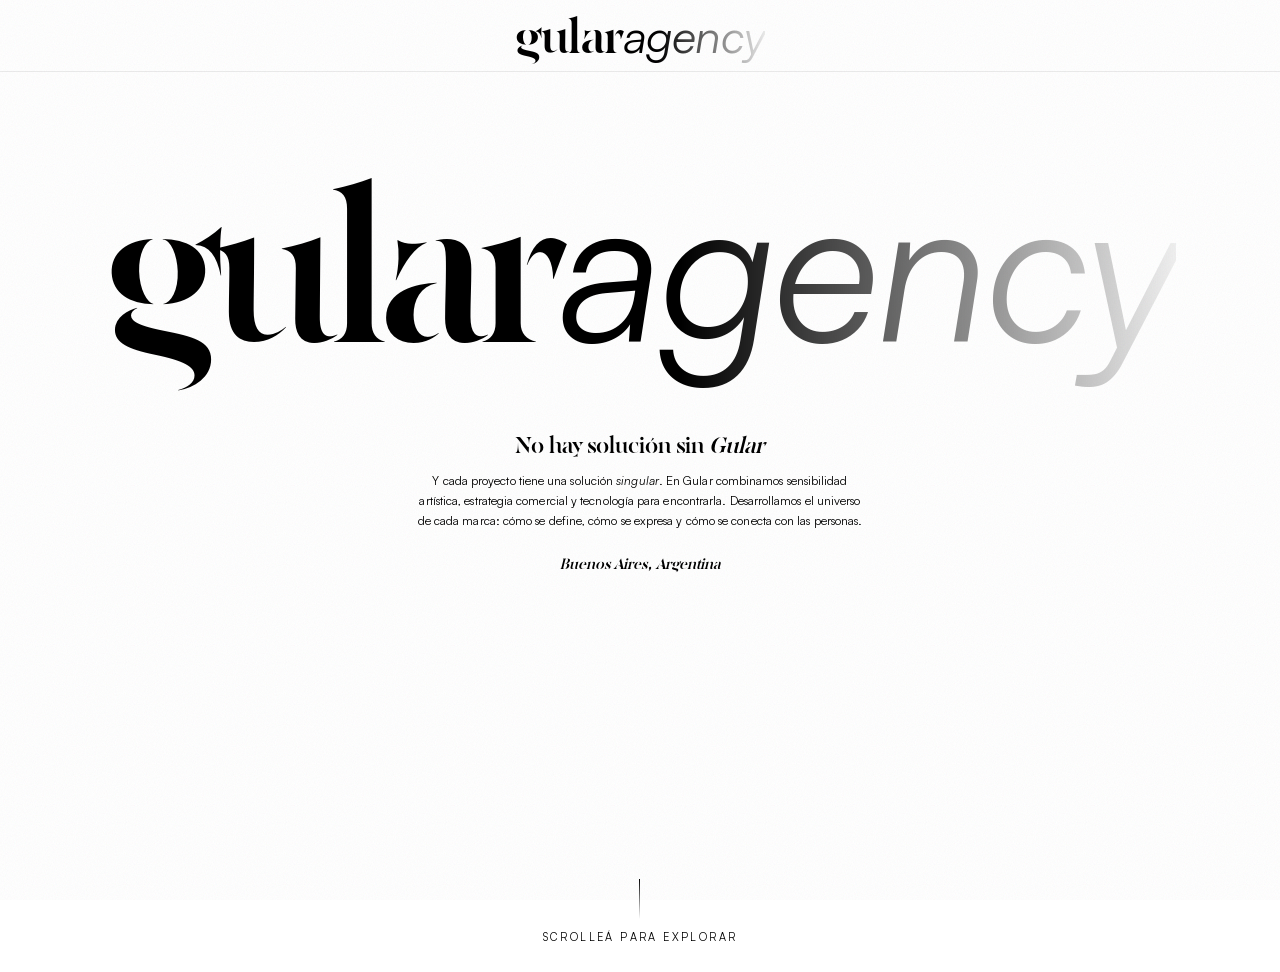
==== test-fondo.html @ cf7b093d "Prueba: pagina de test con video de particulas (negativo) como fondo del home" ====
<!doctype html>
<html lang="es">
<head>
  <meta charset="utf-8" />
  <meta name="viewport" content="width=device-width, initial-scale=1" />
  <title>Prueba fondo — Gular</title>
  <link rel="stylesheet" href="assets/css/styles.css" />
  <style>
    html { background: #ffffff; }
    body { background: transparent; }
    /* Video de partículas (negativo) como fondo fijo de toda la web */
    .bgfx {
      position: fixed; inset: 0; width: 100vw; height: 100vh;
      object-fit: cover; z-index: -2; pointer-events: none;
      background: #ffffff;
    }
    /* El contenido va por encima del video */
    .nav, main { position: relative; z-index: 2; }
    /* Las secciones quedan transparentes para dejar ver el fondo */
    .hero, .proj, .projects, #proyectos { background: transparent; }
  </style>
</head>
<body>
  <video class="bgfx" autoplay muted loop playsinline preload="auto"
         src="assets/media/video/posiblefondogular-neg.mp4"></video>

  <header class="nav" id="nav" data-scrolled>
    <a class="nav__brand" href="#hero" aria-label="Gular — inicio">gular<span class="agency">agency</span></a>
    <nav class="nav__center" aria-label="Accesos rápidos">
      <a href="#proyectos">clientes.</a>
      <a href="#gular">agency.</a>
      <a href="#contacto" class="accent">trabajemos juntos.</a>
    </nav>
    <button class="nav__menu" aria-label="Menú"><span class="iso"><span class="iso__top"></span><span class="iso__tail"></span></span></button>
  </header>

  <main>
    <section class="hero" id="hero">
      <h1 class="hero__title">gular<span class="agency">agency</span></h1>
      <p class="hero__statement">No hay solución sin <span class="accent">Gular</span></p>
      <p class="hero__lead">
        Y cada proyecto tiene una solución <em>singular</em>. En Gular combinamos sensibilidad
        artística, estrategia comercial y tecnología para encontrarla. Desarrollamos el
        universo de cada marca: cómo se define, cómo se expresa y cómo se conecta con las
        personas.
      </p>
      <p class="hero__place">Buenos Aires, Argentina</p>
      <div class="hero__scroll" aria-hidden="true"><span></span>Scrolleá para explorar</div>
    </section>
  </main>
</body>
</html>
---- assets/css/styles.css ----
/* =========================================================================
   Gular — Landing provisoria · rediseño "editorial / blanco"
   Fondo blanco, tipografía serif de marca (Sahlia), partículas negras.
   Lista de proyectos tipo índice; el caso abre en scroll horizontal.
   ========================================================================= */

@font-face {
  font-family: "Sahlia";
  src: url("../fonts/sahlia.otf") format("opentype");
  font-weight: 400;
  font-style: normal;
  font-display: swap;
}
/* Satoshi (fuente de marca para texto; variable 300–900) — self-host desde Fontshare */
@font-face {
  font-family: "Satoshi";
  src: url("../fonts/satoshi.woff2") format("woff2");
  font-weight: 300 900;
  font-style: normal;
  font-display: swap;
}
@font-face {
  font-family: "Satoshi";
  src: url("../fonts/satoshi-italic.woff2") format("woff2");
  font-weight: 300 900;
  font-style: italic;
  font-display: swap;
}

:root {
  --bg: #ffffff;
  --text: #000000;
  --secondary: #000000; /* sin gris: todo el texto en negro */
  --muted: #000000;     /* sin gris: todo el texto en negro */
  --line: rgba(0, 0, 0, 0.14);
  --line-soft: rgba(0, 0, 0, 0.08);
  --ghost: #c7c7c7;      /* gris claro para "agency" y acentos tenues */
  --ink: #000000;
  --inverse: #ffffff;

  --font-display: "Sahlia", Georgia, "Times New Roman", serif;
  --font-body: "Satoshi", "Inter", system-ui, sans-serif;
  --font-intro: "Archivo", system-ui, sans-serif;

  --text-display: clamp(3.4rem, 16vw, 16rem);
  --text-heading: clamp(2rem, 5vw, 4rem);

  --ease-out-expo: cubic-bezier(0.16, 1, 0.3, 1);
  --ease-cinematic: cubic-bezier(0.83, 0, 0.17, 1);

  --gutter: clamp(1.25rem, 4.5vw, 3rem);
  --section-gap: clamp(6rem, 14vh, 11rem);
  --nav-h: 72px;
}

* { box-sizing: border-box; }

html {
  background: var(--bg);
  scroll-behavior: smooth;
  -webkit-text-size-adjust: 100%;
}

body {
  margin: 0;
  background: var(--bg);
  color: var(--text);
  font-family: var(--font-body);
  font-size: 1rem;
  line-height: 1.6;
  letter-spacing: 0.005em;
  -webkit-font-smoothing: antialiased;
  overflow-x: hidden;
}

/* Grano sutil para matar banding (muy tenue sobre blanco) */
body::after {
  content: "";
  position: fixed; inset: 0; z-index: 5;
  pointer-events: none; opacity: .35; mix-blend-mode: multiply;
  background-image: url("data:image/svg+xml,%3Csvg xmlns='http://www.w3.org/2000/svg' width='160' height='160'%3E%3Cfilter id='n'%3E%3CfeTurbulence type='fractalNoise' baseFrequency='0.9' numOctaves='2' stitchTiles='stitch'/%3E%3C/filter%3E%3Crect width='100%25' height='100%25' filter='url(%23n)' opacity='0.22'/%3E%3C/svg%3E");
}

/* Fallback de partículas por CSS cuando NO hay WebGL (puntos negros) */
body::before {
  content: ""; position: fixed; inset: 0; z-index: 0; pointer-events: none;
  background-image:
    radial-gradient(1.2px 1.2px at 20% 30%, rgba(0,0,0,.5), transparent),
    radial-gradient(1.2px 1.2px at 70% 60%, rgba(0,0,0,.4), transparent),
    radial-gradient(1.6px 1.6px at 40% 80%, rgba(0,0,0,.45), transparent),
    radial-gradient(1.2px 1.2px at 85% 25%, rgba(0,0,0,.4), transparent),
    radial-gradient(1.2px 1.2px at 55% 15%, rgba(0,0,0,.35), transparent);
  opacity: 0; transition: opacity .8s ease;
}
html[data-webgl="off"] body::before { opacity: 1; }

img, video { max-width: 100%; display: block; }
a { color: inherit; text-decoration: none; }
h1, h2, h3 { margin: 0; font-family: var(--font-display); font-weight: 400; }

::selection { background: var(--ink); color: var(--inverse); }
:focus-visible { outline: 2px solid var(--ink); outline-offset: 3px; }

.space-canvas { position: fixed; inset: 0; width: 100%; height: 100%; z-index: 0; display: block; pointer-events: none; }
main, .nav, .footer { position: relative; z-index: 10; }

/* =========================================================================
   Isotipo "g" de Gular (máscara SVG; la cola gira como tornamesa)
   ========================================================================= */
.iso { display: block; position: relative; aspect-ratio: 164 / 255; perspective: 600px; }
.iso__top, .iso__tail {
  position: absolute; inset: 0; background-color: var(--ink);
  -webkit-mask-repeat: no-repeat; mask-repeat: no-repeat;
  -webkit-mask-position: center; mask-position: center;
  -webkit-mask-size: contain; mask-size: contain;
}
.iso__top { -webkit-mask-image: url("../img/isomenu-top.svg"); mask-image: url("../img/isomenu-top.svg"); }
.iso__tail {
  -webkit-mask-image: url("../img/isomenu-tail.svg"); mask-image: url("../img/isomenu-tail.svg");
  transform-origin: 45% 76%; animation: iso-spin 6s linear infinite;
}
@keyframes iso-spin { from { transform: rotateX(58deg) rotateZ(0deg); } to { transform: rotateX(58deg) rotateZ(360deg); } }

/* =========================================================================
   Intro / ceremonia — se mantiene tal cual (pantalla negra, letras blancas)
   ========================================================================= */
.intro {
  position: fixed; inset: 0; z-index: 90;
  background: #000000;
  display: grid; place-items: center;
  transition: opacity 1s var(--ease-out-expo), visibility 1s;
}
.intro.is-hidden { opacity: 0; visibility: hidden; }
.intro__video { width: 100%; height: 100%; object-fit: cover; display: block; background: #000000; transform: translateY(-7%); }

body.intro-lock { overflow: hidden; }

/* =========================================================================
   Navegación
   ========================================================================= */
.nav {
  position: fixed; top: 0; left: 0; right: 0; height: var(--nav-h);
  display: grid; grid-template-columns: 1fr auto 1fr; align-items: center;
  padding: 0 var(--gutter); z-index: 50;
  transition: background .4s ease, backdrop-filter .4s ease, border-color .4s ease;
  border-bottom: 1px solid transparent;
}
/* Al scrollear aparece la barra (fondo BLANCO, a probar): el wordmark "gular agency"
   se centra y se agranda ocupando el lugar de los links (que se ocultan). */
.nav[data-scrolled] { background: rgba(255, 255, 255, 0.9); backdrop-filter: blur(14px); border-bottom-color: var(--line-soft); }
.nav[data-scrolled] .nav__center { display: none; }
.nav[data-scrolled] .nav__brand .agency { display: inline; }
.nav[data-scrolled] .nav__brand {
  position: absolute; left: 50%; top: 50%; transform: translate(-50%, -50%);
  font-size: clamp(1.8rem, 4.4vw, 2.9rem);
}

.nav__brand { justify-self: start; font-family: var(--font-display); font-size: 1.5rem; letter-spacing: -0.01em; line-height: 1; }
/* "agency" en el wordmark del nav: oculto arriba, se revela al scrollear. */
.nav__brand .agency {
  font-family: var(--font-body); font-style: italic; font-weight: 400; letter-spacing: -0.01em;
  background: linear-gradient(90deg, #000000 0%, #000000 25%, rgba(0, 0, 0, 0.08) 100%);
  -webkit-background-clip: text; background-clip: text;
  color: transparent; -webkit-text-fill-color: transparent;
  display: none;
}
.nav__center { justify-self: center; display: flex; gap: clamp(1rem, 2.6vw, 2.2rem); font-size: .9rem; letter-spacing: .02em; color: var(--text); }
.nav__center a { transition: color .25s; }
.nav__center a:hover { opacity: .7; }
.nav__center .accent { color: #e83b2f; }
.nav__center .accent:hover { color: #cf2d22; opacity: 1; }

.nav__menu {
  grid-column: 3; justify-self: end;
  background: none; border: 0; cursor: pointer; padding: 6px; line-height: 0;
  width: clamp(28px, 3.4vw, 38px);
  transition: transform .4s var(--ease-out-expo), opacity .5s;
}
.nav__menu:hover { transform: scale(1.08); }
.nav__menu .iso { width: 100%; }

/* En celular la barra central (clientes · agency · trabajemos juntos) SÍ se muestra. */
@media (max-width: 680px) {
  .nav__brand { font-size: 1.2rem; }
  .nav__center { gap: .6rem; font-size: .58rem; letter-spacing: 0; }
  .nav { gap: .4rem; padding-inline: clamp(.7rem, 3vw, 1.2rem); }
}

/* Overlay de menú */
.menu {
  position: fixed; inset: 0; z-index: 45;
  background: rgba(255, 255, 255, 0.94); backdrop-filter: blur(18px);
  display: grid; place-content: center;
  opacity: 0; visibility: hidden;
  transition: opacity .5s var(--ease-out-expo), visibility .5s;
}
.menu[data-open] { opacity: 1; visibility: visible; }
.menu__links { display: flex; flex-direction: column; gap: clamp(.4rem, 1.6vw, 1rem); text-align: center; }
.menu__links a {
  font-family: var(--font-display); letter-spacing: -0.01em;
  font-size: clamp(2.5rem, 9vw, 5.5rem); line-height: 1.04; color: var(--muted);
  opacity: 0; transform: translateY(18px);
  transition: color .3s, opacity .55s var(--ease-out-expo), transform .55s var(--ease-out-expo);
}
.menu[data-open] .menu__links a { opacity: 1; transform: none; }
.menu__links a:hover { color: var(--text); font-style: italic; }
.menu[data-open] .menu__links a:nth-child(1) { transition-delay: .06s; }
.menu[data-open] .menu__links a:nth-child(2) { transition-delay: .12s; }
.menu[data-open] .menu__links a:nth-child(3) { transition-delay: .18s; }
.menu[data-open] .menu__links a:nth-child(4) { transition-delay: .24s; }

/* =========================================================================
   Utilidades
   ========================================================================= */
.reveal { opacity: 0; transform: translateY(28px); transition: opacity 1s var(--ease-out-expo), transform 1s var(--ease-out-expo); }
.reveal.is-in { opacity: 1; transform: none; }

/* Texto solo para lectores de pantalla / buscadores (accesible, no visible) */
.sr-only {
  position: absolute !important; width: 1px; height: 1px; padding: 0; margin: -1px;
  overflow: hidden; clip: rect(0, 0, 0, 0); white-space: nowrap; border: 0;
}

/* =========================================================================
   1 · HERO
   ========================================================================= */
.hero {
  position: relative; min-height: 100svh;
  display: flex; flex-direction: column; justify-content: flex-start;
  padding: calc(var(--nav-h) + clamp(.5rem, 3vh, 2rem)) clamp(.9rem, 2.4vw, 1.6rem) 0;
  text-align: center;
}
.hero__title {
  font-family: var(--font-display);
  font-size: var(--text-display); /* el ancho final lo fija el JS (fitHero) */
  line-height: .9; letter-spacing: -0.03em; font-weight: 400;
  white-space: nowrap;
  margin: 0 0 clamp(2.5rem, 8vh, 6rem);
}
/* "agency": negro que se esfuma hacia la derecha (degradé sobre el texto) */
.hero__title .agency {
  font-family: var(--font-body); font-style: italic; font-weight: 400; letter-spacing: -0.015em;
  background: linear-gradient(90deg, #000000 0%, #000000 20%, rgba(0, 0, 0, 0.06) 100%);
  -webkit-background-clip: text; background-clip: text;
  color: transparent; -webkit-text-fill-color: transparent;
}
.hero__statement {
  font-family: var(--font-display);
  font-size: clamp(1.05rem, 1.7vw, 1.45rem);
  line-height: 1.2; letter-spacing: -0.005em;
  margin: 0 auto .8rem;
}
.hero__statement .accent { font-style: italic; }
.hero__lead {
  font-family: var(--font-body);
  font-size: clamp(.76rem, .95vw, .9rem); color: var(--secondary);
  max-width: 50ch; margin: 0 auto; line-height: 1.65;
}
.hero__place { margin: 1.3rem 0 0; font-family: var(--font-display); font-style: italic; color: var(--muted); font-size: .9rem; }
.hero__scroll {
  margin-top: auto; align-self: center;
  display: flex; flex-direction: column; align-items: center; gap: .6rem;
  padding-bottom: 1.6rem;
  font-size: .68rem; letter-spacing: .22em; text-transform: uppercase; color: var(--muted);
}
.hero__scroll span { width: 1px; height: 40px; background: linear-gradient(var(--text), transparent); animation: scrollLine 2.2s var(--ease-cinematic) infinite; }
@keyframes scrollLine { 0% { opacity: 0; transform: scaleY(0); transform-origin: top; } 50% { opacity: 1; transform: scaleY(1); transform-origin: top; } 100% { opacity: 0; transform: scaleY(0); transform-origin: bottom; } }

/* =========================================================================
   Franja negra · Trabajos · Proyectos · Experiencias
   ========================================================================= */
.band {
  position: relative; z-index: 10;
  background: var(--ink); color: var(--inverse);
  display: flex; align-items: center; justify-content: space-between;
  padding: clamp(.8rem, 2vw, 1.15rem) var(--gutter);
  font-family: var(--font-display); font-size: clamp(.95rem, 1.6vw, 1.35rem);
  letter-spacing: .01em;
}
.band span { flex: 1; }
.band span:nth-child(2) { text-align: center; }
.band span:nth-child(3) { text-align: right; }

/* =========================================================================
   2 · PROYECTOS — índice editorial + caso en scroll horizontal
   ========================================================================= */
.work-index { position: relative; z-index: 10; background: var(--bg); }

.proj { border-bottom: 1px solid var(--line); }
.proj:first-child { border-top: 1px solid var(--line); }

.proj__row {
  width: 100%; background: none; border: 0; cursor: pointer; color: inherit;
  display: grid; grid-template-columns: 1.1fr 1fr 1fr auto; align-items: center;
  gap: clamp(1rem, 3vw, 2.5rem);
  padding: clamp(1rem, 2.4vw, 1.9rem) var(--gutter);
  text-align: left;
  transition: background .35s var(--ease-out-expo);
}
.proj__row:hover { background: #f4f4f4; }
.proj__name {
  font-family: var(--font-display); font-weight: 400;
  font-size: clamp(1.9rem, 4.4vw, 3.4rem); line-height: 1; letter-spacing: -0.015em;
  transition: font-style .2s, transform .35s var(--ease-out-expo);
}
.proj__row:hover .proj__name, .proj[data-open] .proj__name { font-style: italic; }
.proj__cat { font-family: var(--font-body); font-size: .9rem; color: var(--secondary); }
.proj__desc { font-family: var(--font-body); font-size: .82rem; color: var(--muted); line-height: 1.45; }
.proj__chev {
  width: 14px; height: 14px; justify-self: end; position: relative;
  transition: transform .4s var(--ease-out-expo);
}
.proj__chev::before, .proj__chev::after {
  content: ""; position: absolute; top: 50%; width: 9px; height: 1.5px; background: var(--text);
}
.proj__chev::before { left: 0; transform: rotate(45deg); }
.proj__chev::after { right: 0; transform: rotate(-45deg); }
.proj[data-open] .proj__chev { transform: rotate(180deg); }

@media (max-width: 860px) {
  .proj__row { grid-template-columns: 1fr auto; grid-template-rows: auto auto; column-gap: .9rem; row-gap: .3rem; align-items: center; }
  .proj__name { grid-column: 1; grid-row: 1; }
  .proj__cat { grid-column: 1; grid-row: 2; font-size: .8rem; }
  .proj__desc { display: none; }
  .proj__chev { grid-column: 2; grid-row: 1 / span 2; align-self: center; }
}

/* ---- Caso: barra blanca (sans) + lienzo NEGRO con recorrido horizontal ----
   OJO: nada de overflow en .proj__case — rompería el position:sticky del pin.
   El recorte horizontal lo hace .case__pin. */
.proj__case[hidden] { display: none; }
.proj[data-open] .proj__row { display: none; } /* al abrir, el nombre serif deja lugar a la barra */

.case__pin {
  position: sticky; top: var(--nav-h);
  height: calc(100dvh - var(--nav-h));
  overflow: hidden; background: #000000; color: #f3efe6;
  display: flex; flex-direction: column;
}

/* Encabezado del caso: sobre el NEGRO. Isotipo "g" (gira, igual que el del nav)
   centrado arriba, y debajo el nombre + servicios. Todo el encabezado cierra al click. */
.case__bar {
  flex: 0 0 auto; z-index: 4; width: 100%; border: 0; font: inherit; cursor: pointer;
  background: #000000; color: #f3efe6;
  display: flex; flex-direction: column; align-items: center; gap: clamp(.5rem, 1.4vh, .9rem);
  padding: clamp(1rem, 2.6vh, 1.7rem) var(--gutter);
}
.case__bar .iso { width: clamp(26px, 3vw, 34px); }
.case__bar .iso { aspect-ratio: 1 / 1; }
.case__bar .iso__top { display: none; }
.case__bar .iso__tail {
  background-color: #f3efe6;
  -webkit-mask-image: url("../img/iso-tail-only.svg"); mask-image: url("../img/iso-tail-only.svg");
  transform-origin: 50% 50%;
}
.case__bar-head {
  display: flex; align-items: flex-start; justify-content: center; flex-wrap: wrap;
  gap: clamp(1rem, 2.6vw, 2.2rem); text-align: left;
}
.case__bar-title { font-family: var(--font-body); font-weight: 600; font-size: clamp(1rem, 1.7vw, 1.2rem); letter-spacing: -0.01em; line-height: 1.2; }
.case__bar-services { font-family: var(--font-body); font-size: .72rem; line-height: 1.45; color: rgba(243, 239, 230, 0.7); max-width: 28ch; }

.case__track { flex: 1 1 auto; display: flex; align-items: stretch; min-height: 0; will-change: transform; }
.case__panel {
  flex: 0 0 auto; height: 100%;
  display: flex; flex-direction: column; justify-content: center;
  padding: clamp(1.6rem, 5vh, 3.5rem) clamp(1.4rem, 4vw, 3.5rem);
}

/* Media (video / imágenes), encuadrada en negro */
.case__panel--media { width: min(92vw, 900px); padding-block: clamp(1.4rem, 5vh, 3rem); }
.case__media { position: relative; height: 100%; width: 100%; overflow: hidden; background: #000; }
.case__media img, .case__media video { width: 100%; height: 100%; object-fit: cover; }

/* Video hero: a sangre completa, ocupa toda la pantalla (sin márgenes) */
.case__panel--full { width: 100vw; padding: 0; }
.case__panel--full .case__media { background: #000; }
.case__panel--full .case__media img, .case__panel--full .case__media video { object-fit: cover; }
.case__panel--full video[data-hero] { cursor: pointer; }

/* Imagen grande (sin márgenes, encuadrada) para el recorrido del caso */
.case__panel--shot { width: min(64vw, 880px); padding: 0; }
.case__panel--shot .case__media img, .case__panel--shot .case__media video { object-fit: cover; }

/* Imagen a sangre (motor Triumph): llena el panel, encuadrada (cover) */
.case__panel--bleed { width: min(64vw, 880px); padding: 0; }
.case__panel--bleed .case__media img, .case__panel--bleed .case__media video { object-fit: cover; }

/* Slide: imagen/placa ENTERA (brandbook, mockups, slides de campaña), sin recorte */
.case__panel--slide { width: min(92vw, 1180px); padding: clamp(1rem, 3.5vh, 2.4rem) clamp(1rem, 3vw, 2.4rem); }
.case__panel--slide .case__media { background: transparent; }
.case__panel--slide .case__media img, .case__panel--slide .case__media video { object-fit: contain; }

/* Statement (serif, grande, blanco) */
.case__panel--statement { width: min(90vw, 620px); justify-content: flex-end; }
.case__statement { font-family: var(--font-display); font-size: clamp(2.2rem, 5vw, 4rem); line-height: 1.05; letter-spacing: -0.02em; color: #fff; }
/* Statement en sans (ej. Noormenaa): regular + partes en *negrita* */
.case__statement--sans { font-family: var(--font-body); font-weight: 400; letter-spacing: -0.03em; line-height: 1.04; }
.case__statement--sans strong { font-weight: 800; }

/* Paleta cromática (swatches en ladrillo, sobre el negro) */
.case__panel--palette { width: min(64vw, 720px); justify-content: center; }
.palette { display: flex; flex-direction: column; gap: clamp(.5rem, 1.1vw, .9rem); }
.palette__row { display: flex; gap: clamp(.5rem, 1.1vw, .9rem); }
.palette__row:nth-child(2) { margin-left: clamp(2.2rem, 7vw, 4.6rem); }
.palette__row:nth-child(3) { margin-left: clamp(4.4rem, 14vw, 9.2rem); }
.palette__chip { display: block; width: clamp(68px, 9vw, 128px); aspect-ratio: 1.25 / 1; border-radius: 16px; }

/* Escena: TODO el carrusel como una composición flotante con coordenadas del boceto.
   El lienzo mantiene el aspecto del PDF y se escala al alto del pin; todo se posiciona en %. */
.case__panel--scene { padding: 0; width: auto; }
.scene { position: relative; height: 100%; aspect-ratio: 8000 / 975; container-type: size; }
/* el aspect-ratio real lo fija cada escena inline (style="aspect-ratio:pw/ph"). */
.scene__img { position: absolute; display: block; }
.scene__vid { position: absolute; overflow: hidden; }
.scene__vid video { width: 100%; height: 100%; display: block; }
.scene__text { position: absolute; color: #f3efe6; font-family: var(--font-body); line-height: 1.5; }
/* Titulares grandes (sans): regular + *negrita* */
.scene__head { color: #fff; font-weight: 400; line-height: 1.06; letter-spacing: -0.025em; }
.scene__head strong { font-weight: 800; }
/* Párrafo de resultado (sans, bold) */
.scene__strong { color: #fff; font-weight: 700; line-height: 1.4; }
/* Texto SUPERPUESTO sobre una imagen (con sombra para legibilidad) */
.scene__over { color: #fff; text-shadow: 0 1px 14px rgba(0, 0, 0, 0.9), 0 0 4px rgba(0, 0, 0, 0.8); }
.scene__palette { position: absolute; }
.scene__palette .palette { gap: 8cqh; }
.scene__palette .palette__row { gap: 8%; }
.scene__palette .palette__row:nth-child(2) { margin-left: 16%; }
.scene__palette .palette__row:nth-child(3) { margin-left: 32%; }
.scene__palette .palette__chip { width: 28%; aspect-ratio: 1.25 / 1; border-radius: 12cqh; }

/* Cuerpo de texto (sans, claro) + marca */
.case__panel--body { width: min(88vw, 560px); gap: 1rem; }
.case__logo { font-family: var(--font-body); font-weight: 600; letter-spacing: .14em; text-transform: uppercase; font-size: .95rem; color: #f3efe6; align-self: flex-end; margin-bottom: .8rem; }
.case__body-p { font-family: var(--font-body); font-size: .9rem; line-height: 1.65; color: #f3efe6; max-width: 48ch; margin: 0; }
.case__body-p + .case__body-p { margin-top: .85rem; }

.case__hint {
  position: absolute; bottom: 1rem; left: 50%; transform: translateX(-50%);
  font-family: var(--font-body); font-size: .64rem; letter-spacing: .22em; text-transform: uppercase;
  color: rgba(243, 239, 230, .55); z-index: 3; pointer-events: none;
}


/* Caso con reduce-motion: apilado vertical (sin pin horizontal) */
.work-index[data-native] .case__pin { position: static; height: auto; }
.work-index[data-native] .case__track { flex-direction: column; height: auto; }
.work-index[data-native] .case__panel { width: 100% !important; height: auto; min-height: auto; }
.work-index[data-native] .case__panel--media { height: 72vw; max-height: 520px; }
.work-index[data-native] .case__media { height: 100%; }
.work-index[data-native] .case__hint { display: none; }

/* =========================================================================
   3 · GULAR (nosotros)
   ========================================================================= */
.about { position: relative; z-index: 10; padding: var(--section-gap) var(--gutter); display: grid; place-items: center; text-align: center; background: transparent; }
.about__inner { max-width: 54rem; }
.about__title { font-family: var(--font-display); font-size: var(--text-heading); line-height: 1.06; letter-spacing: -0.02em; }
.about__text { font-family: var(--font-body); color: var(--secondary); font-size: clamp(1rem, 1.8vw, 1.25rem); margin-top: 1.6rem; line-height: 1.6; }

/* =========================================================================
   4 · CONTACTO
   ========================================================================= */
.contact { position: relative; z-index: 10; padding: var(--section-gap) var(--gutter) calc(var(--section-gap) / 1.6); max-width: 1160px; margin: 0 auto; background: transparent; }
.contact__grid { display: grid; grid-template-columns: 1fr 1fr; gap: clamp(2rem, 6vw, 5rem); align-items: start; }
.contact__intro h2 { font-family: var(--font-display); font-size: var(--text-heading); line-height: 1.04; letter-spacing: -0.02em; }
.contact__intro p { color: var(--muted); max-width: 44ch; margin: 1rem 0 0; }
.contact__direct { display: flex; flex-wrap: wrap; gap: .75rem; margin-top: 2rem; }
.btn {
  display: inline-flex; align-items: center; justify-content: center;
  padding: .85rem 1.7rem; border-radius: 999px; font-weight: 500; font-size: .88rem;
  font-family: var(--font-body); cursor: pointer; border: 1px solid var(--line);
  transition: transform .3s var(--ease-out-expo), background .3s, color .3s, border-color .3s;
}
.btn:hover { transform: translateY(-2px); }
.btn--solid { background: var(--ink); color: var(--inverse); border-color: var(--ink); }
.btn--ghost { color: var(--text); }
.btn--ghost:hover { border-color: var(--text); }
.contact__form { display: flex; flex-direction: column; gap: 1.05rem; }
.field { display: flex; flex-direction: column; gap: .4rem; }
.field label { font-size: .76rem; letter-spacing: .04em; color: var(--secondary); }
.field input, .field textarea { background: #fafafa; border: 1px solid var(--line); border-radius: 6px; color: var(--text); font: inherit; padding: .8rem 1rem; resize: vertical; transition: border-color .25s; }
.field input:focus, .field textarea:focus { border-color: var(--text); outline: none; }
.contact__form .btn { align-self: flex-start; margin-top: .4rem; }
.form__note { font-size: .88rem; color: var(--muted); min-height: 1.2em; margin: .2rem 0 0; }
.form__note[data-state="ok"] { color: var(--ink); }
.form__note[data-state="err"] { color: #c0392b; }

/* =========================================================================
   Footer
   ========================================================================= */
.footer { display: flex; align-items: center; justify-content: space-between; flex-wrap: wrap; gap: 1rem; padding: 2.6rem var(--gutter); border-top: 1px solid rgba(255, 255, 255, 0.12); color: #f3efe6; font-size: .82rem; letter-spacing: .02em; background: #000000; }
.footer__brand { font-family: var(--font-display); font-size: 1.3rem; color: #f3efe6; }

/* =========================================================================
   Responsive
   ========================================================================= */
@media (max-width: 860px) {
  .contact__grid { grid-template-columns: 1fr; }
  /* En celular, las imágenes/videos del caso entran COMPLETAS (sin recorte agresivo). */
  .case__media img, .case__media video { object-fit: contain; }
  /* Fotos grandes del caso (Triumph): en celular se ven ENTERAS de una,
     cada una ocupa una pantalla (aunque el scroll total se alargue). */
  .case__panel--shot { width: 100vw; padding: clamp(1rem, 4vw, 2rem); }
  .case__panel--shot .case__media img { object-fit: contain; }
  /* Imagen "a sangre" (motor): en celular ocupa toda la pantalla (bien grande). */
  .case__panel--bleed { width: 100vw; padding: 0; }
  .case__panel--bleed .case__media img { object-fit: cover; }
  /* Slides (brandbook, campaña): enteras, una por pantalla en celular. */
  .case__panel--slide { width: 100vw; }
  .case__panel--slide .case__media img, .case__panel--slide .case__media video { object-fit: contain; }
  /* Hero-IMAGEN a pantalla completa: en celular se ve ENTERO (no corta el wordmark);
     el hero-VIDEO sigue en cover. */
  .case__panel--full .case__media img { object-fit: contain; }
}

@media (prefers-reduced-motion: reduce) {
  html { scroll-behavior: auto; }
  .reveal { opacity: 1; transform: none; transition: none; }
  .hero__scroll span { animation: none; }
  .iso__tail { animation: none; transform: rotateX(58deg) rotateZ(25deg); }
  .intro__beat { transition: none; }
  body::after { display: none; }
}
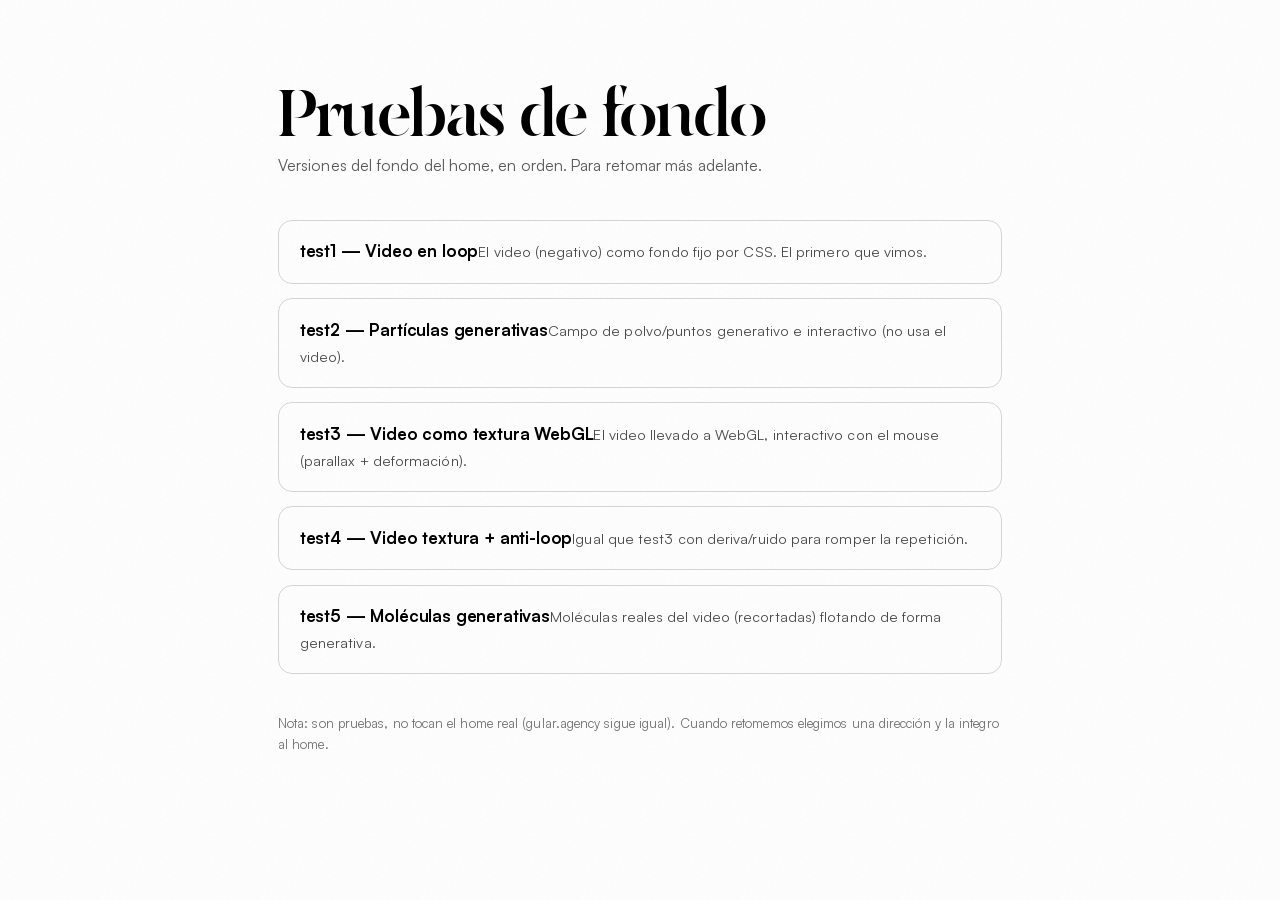
==== commit 91c96a49: "Pruebas de fondo enumeradas test1-test5 (cada version como pagina aparte) + indice" ====
--- a/test-fondo.html
+++ b/test-fondo.html
@@ -3,50 +3,37 @@
 <head>
   <meta charset="utf-8" />
   <meta name="viewport" content="width=device-width, initial-scale=1" />
-  <title>Prueba fondo — Gular</title>
+  <title>Pruebas de fondo — Gular</title>
   <link rel="stylesheet" href="assets/css/styles.css" />
   <style>
-    html { background: #ffffff; }
-    body { background: transparent; }
-    /* Video de partículas (negativo) como fondo fijo de toda la web */
-    .bgfx {
-      position: fixed; inset: 0; width: 100vw; height: 100vh;
-      object-fit: cover; z-index: -2; pointer-events: none;
-      background: #ffffff;
+    html, body { background: #ffffff; }
+    .wrap { max-width: 820px; margin: 0 auto; padding: clamp(3rem, 9vh, 7rem) var(--gutter) 6rem; }
+    .wrap h1 { font-family: var(--font-display); font-size: clamp(2.4rem, 6vw, 4rem); line-height: 1; letter-spacing: -0.02em; margin: 0 0 .5rem; }
+    .wrap .sub { font-family: var(--font-body); color: #000; opacity: .65; margin: 0 0 2.6rem; font-size: .98rem; }
+    .tests { list-style: none; margin: 0; padding: 0; display: flex; flex-direction: column; gap: .9rem; }
+    .tests a {
+      display: block; text-decoration: none; color: #000;
+      border: 1px solid rgba(0,0,0,.16); border-radius: 14px; padding: 1.1rem 1.3rem;
+      transition: border-color .25s, transform .25s, background .25s;
     }
-    /* El contenido va por encima del video */
-    .nav, main { position: relative; z-index: 2; }
-    /* Las secciones quedan transparentes para dejar ver el fondo */
-    .hero, .proj, .projects, #proyectos { background: transparent; }
+    .tests a:hover { border-color: #000; transform: translateX(4px); background: rgba(0,0,0,.02); }
+    .tests .t { font-family: var(--font-body); font-weight: 700; font-size: 1.05rem; letter-spacing: -0.01em; }
+    .tests .d { font-family: var(--font-body); font-size: .9rem; opacity: .7; margin-top: .2rem; }
+    .note { margin-top: 2.4rem; font-family: var(--font-body); font-size: .82rem; opacity: .55; line-height: 1.6; }
   </style>
 </head>
 <body>
-  <video class="bgfx" autoplay muted loop playsinline preload="auto"
-         src="assets/media/video/posiblefondogular-neg.mp4"></video>
-
-  <header class="nav" id="nav" data-scrolled>
-    <a class="nav__brand" href="#hero" aria-label="Gular — inicio">gular<span class="agency">agency</span></a>
-    <nav class="nav__center" aria-label="Accesos rápidos">
-      <a href="#proyectos">clientes.</a>
-      <a href="#gular">agency.</a>
-      <a href="#contacto" class="accent">trabajemos juntos.</a>
-    </nav>
-    <button class="nav__menu" aria-label="Menú"><span class="iso"><span class="iso__top"></span><span class="iso__tail"></span></span></button>
-  </header>
-
-  <main>
-    <section class="hero" id="hero">
-      <h1 class="hero__title">gular<span class="agency">agency</span></h1>
-      <p class="hero__statement">No hay solución sin <span class="accent">Gular</span></p>
-      <p class="hero__lead">
-        Y cada proyecto tiene una solución <em>singular</em>. En Gular combinamos sensibilidad
-        artística, estrategia comercial y tecnología para encontrarla. Desarrollamos el
-        universo de cada marca: cómo se define, cómo se expresa y cómo se conecta con las
-        personas.
-      </p>
-      <p class="hero__place">Buenos Aires, Argentina</p>
-      <div class="hero__scroll" aria-hidden="true"><span></span>Scrolleá para explorar</div>
-    </section>
-  </main>
+  <div class="wrap">
+    <h1>Pruebas de fondo</h1>
+    <p class="sub">Versiones del fondo del home, en orden. Para retomar más adelante.</p>
+    <ul class="tests">
+      <li><a href="test1.html"><span class="t">test1 — Video en loop</span><span class="d">El video (negativo) como fondo fijo por CSS. El primero que vimos.</span></a></li>
+      <li><a href="test2.html"><span class="t">test2 — Partículas generativas</span><span class="d">Campo de polvo/puntos generativo e interactivo (no usa el video).</span></a></li>
+      <li><a href="test3.html"><span class="t">test3 — Video como textura WebGL</span><span class="d">El video llevado a WebGL, interactivo con el mouse (parallax + deformación).</span></a></li>
+      <li><a href="test4.html"><span class="t">test4 — Video textura + anti-loop</span><span class="d">Igual que test3 con deriva/ruido para romper la repetición.</span></a></li>
+      <li><a href="test5.html"><span class="t">test5 — Moléculas generativas</span><span class="d">Moléculas reales del video (recortadas) flotando de forma generativa.</span></a></li>
+    </ul>
+    <p class="note">Nota: son pruebas, no tocan el home real (gular.agency sigue igual). Cuando retomemos elegimos una dirección y la integro al home.</p>
+  </div>
 </body>
 </html>
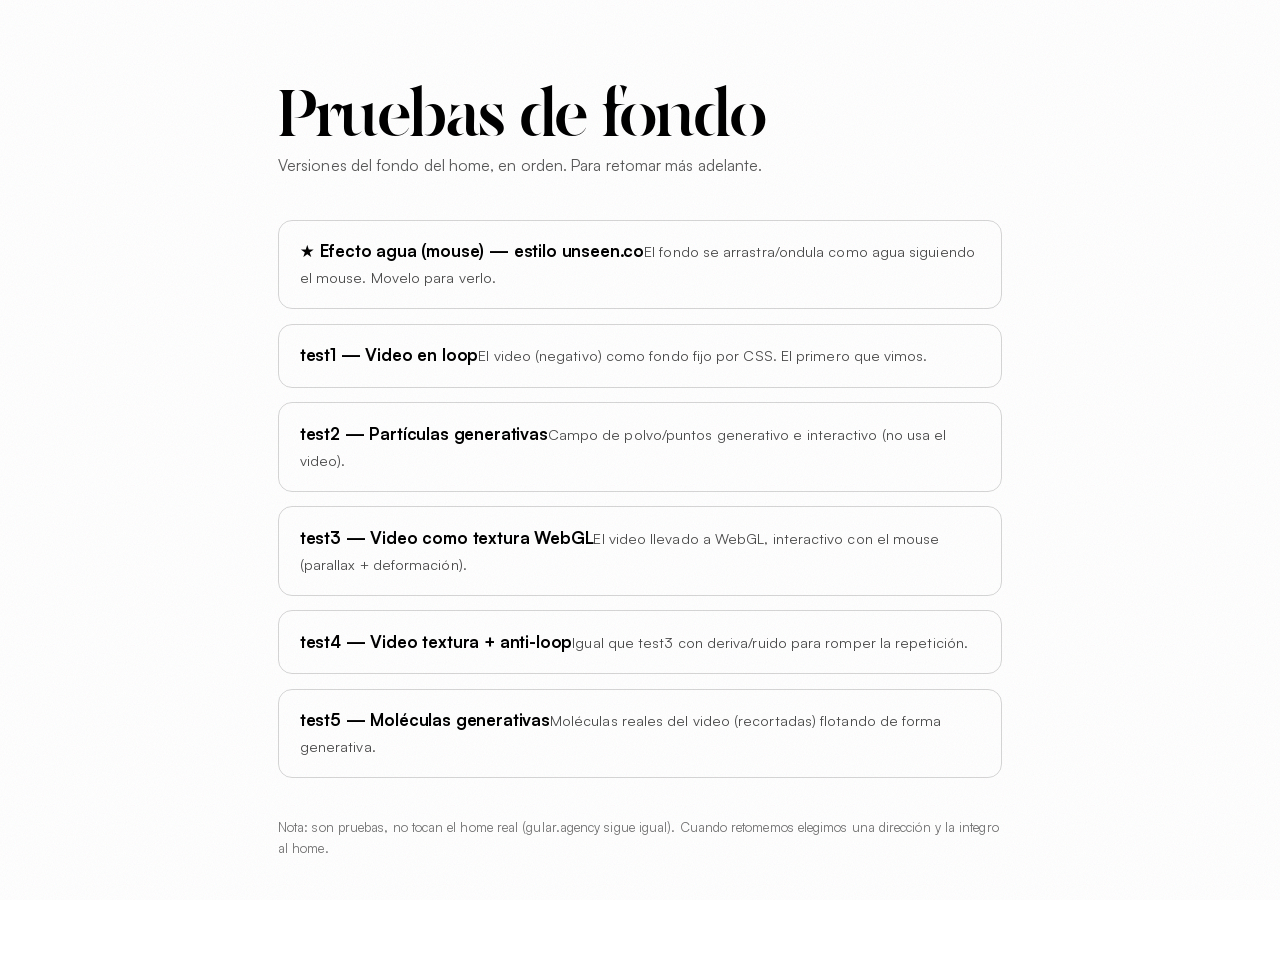
==== commit cccd282e: "Prueba: efecto agua/fluido reactivo al mouse (estilo unseen) sobre el fondo del home" ====
--- a/test-fondo.html
+++ b/test-fondo.html
@@ -27,6 +27,7 @@
     <h1>Pruebas de fondo</h1>
     <p class="sub">Versiones del fondo del home, en orden. Para retomar más adelante.</p>
     <ul class="tests">
+      <li><a href="test-agua.html"><span class="t">★ Efecto agua (mouse) — estilo unseen.co</span><span class="d">El fondo se arrastra/ondula como agua siguiendo el mouse. Movelo para verlo.</span></a></li>
       <li><a href="test1.html"><span class="t">test1 — Video en loop</span><span class="d">El video (negativo) como fondo fijo por CSS. El primero que vimos.</span></a></li>
       <li><a href="test2.html"><span class="t">test2 — Partículas generativas</span><span class="d">Campo de polvo/puntos generativo e interactivo (no usa el video).</span></a></li>
       <li><a href="test3.html"><span class="t">test3 — Video como textura WebGL</span><span class="d">El video llevado a WebGL, interactivo con el mouse (parallax + deformación).</span></a></li>
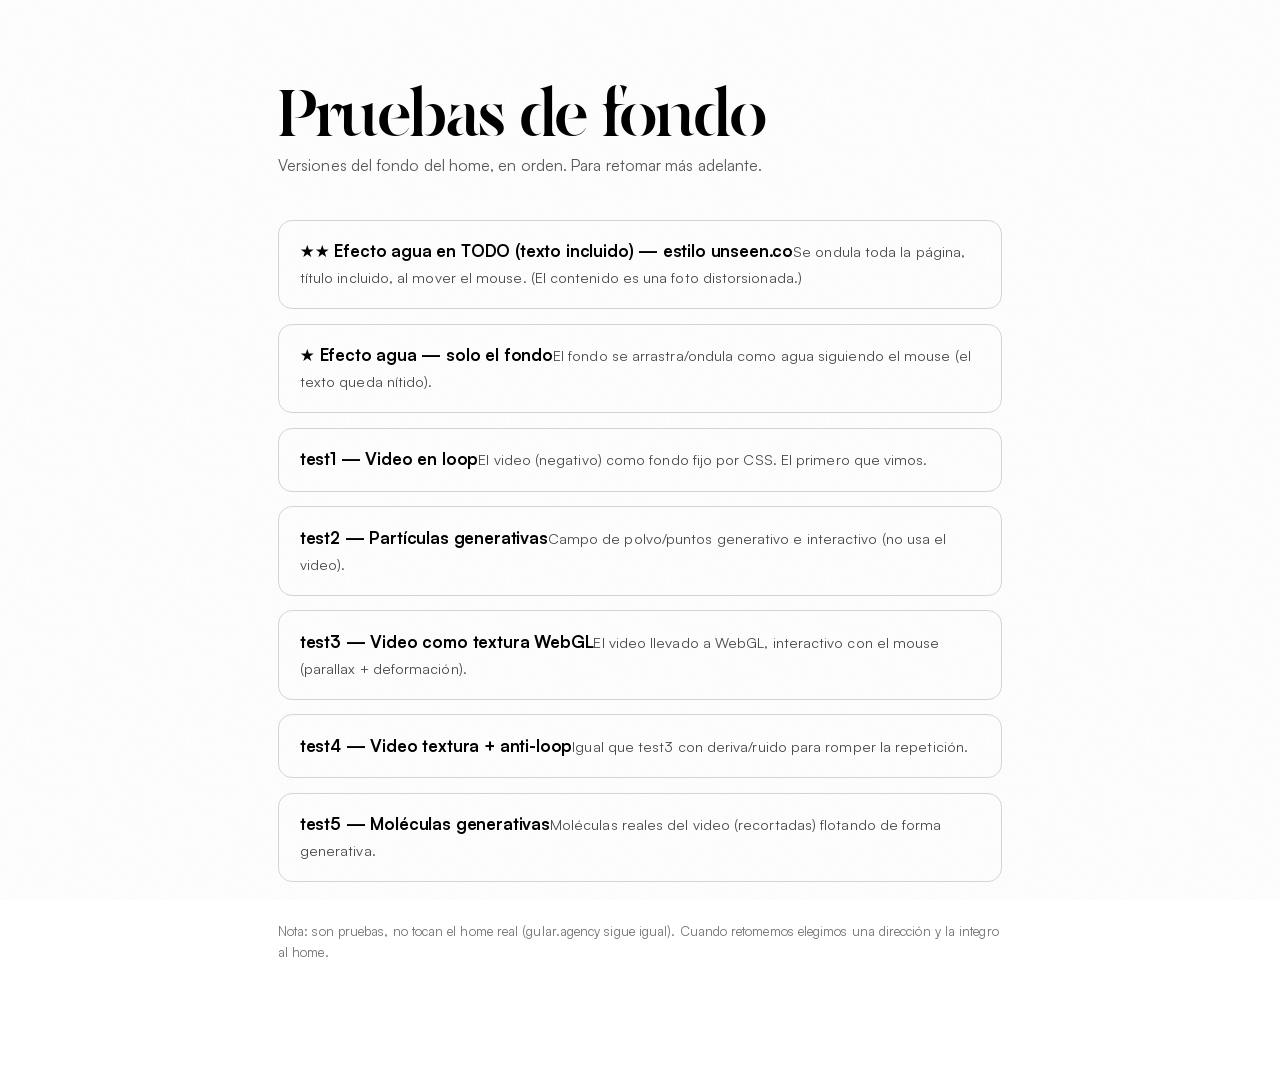
==== commit 381cbb71: "Prueba: efecto agua sobre TODA la pagina (html2canvas + distorsion fluida); texto y titulo se ondula" ====
--- a/test-fondo.html
+++ b/test-fondo.html
@@ -27,7 +27,8 @@
     <h1>Pruebas de fondo</h1>
     <p class="sub">Versiones del fondo del home, en orden. Para retomar más adelante.</p>
     <ul class="tests">
-      <li><a href="test-agua.html"><span class="t">★ Efecto agua (mouse) — estilo unseen.co</span><span class="d">El fondo se arrastra/ondula como agua siguiendo el mouse. Movelo para verlo.</span></a></li>
+      <li><a href="test-agua2.html"><span class="t">★★ Efecto agua en TODO (texto incluido) — estilo unseen.co</span><span class="d">Se ondula toda la página, título incluido, al mover el mouse. (El contenido es una foto distorsionada.)</span></a></li>
+      <li><a href="test-agua.html"><span class="t">★ Efecto agua — solo el fondo</span><span class="d">El fondo se arrastra/ondula como agua siguiendo el mouse (el texto queda nítido).</span></a></li>
       <li><a href="test1.html"><span class="t">test1 — Video en loop</span><span class="d">El video (negativo) como fondo fijo por CSS. El primero que vimos.</span></a></li>
       <li><a href="test2.html"><span class="t">test2 — Partículas generativas</span><span class="d">Campo de polvo/puntos generativo e interactivo (no usa el video).</span></a></li>
       <li><a href="test3.html"><span class="t">test3 — Video como textura WebGL</span><span class="d">El video llevado a WebGL, interactivo con el mouse (parallax + deformación).</span></a></li>
